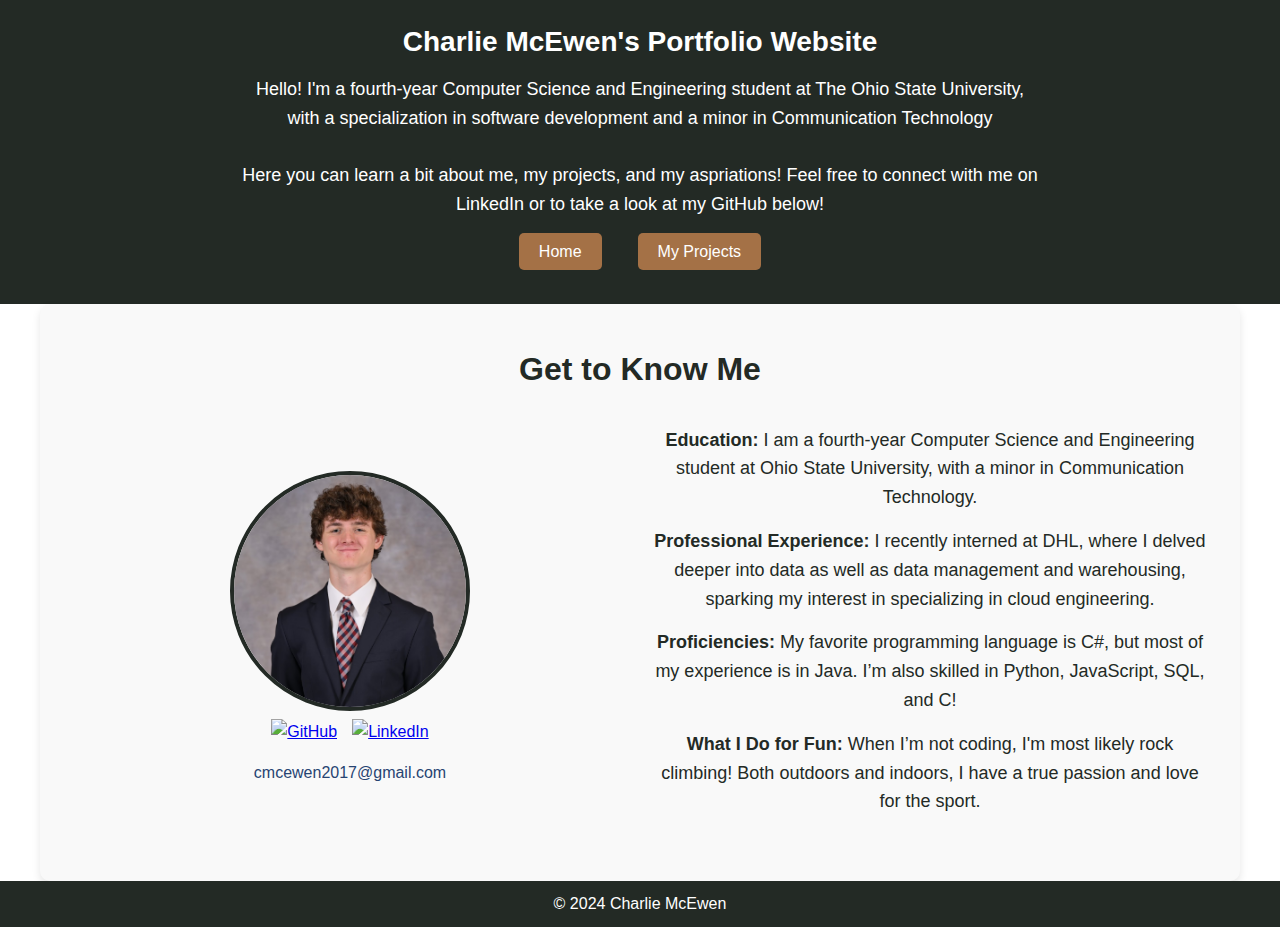
==== index.html @ c6db9ecd "Guess what again" ====
<!DOCTYPE html>
<html lang="en">
    
<head>
    
    <meta charset="UTF-8">
    <meta name="viewport" content="width=device-width, initial-scale=1.0">
    <title>About Me</title>
    <link rel="stylesheet" href="style.css">
</head>
<script async src="https://www.googletagmanager.com/gtag/js?id=G-MXRTT3SKTN"></script>
<script>
 window.dataLayer = window.dataLayer || [];
 function gtag(){dataLayer.push(arguments);}
 gtag('js', new Date());

gtag('config', 'G-MXRTT3SKTN');
</script>
<body>
    <header>
        <div class="welcome-blurb">
            <h2>Charlie McEwen's Portfolio Website</h2>
            <p>
                Hello! I'm a fourth-year Computer Science and Engineering student at The Ohio State University, with a specialization in software development and a minor in Communication Technology<br><br>
                Here you can learn a bit about me, my projects, and my aspriations! Feel free to connect with me on LinkedIn or to take a look at my GitHub below!
            </p>
        </div>
        <nav>
            <ul>
                <li><a href="index.html" class="btn-nav">Home</a></li>
                <li><a href="projects.html" class="btn-nav">My Projects</a></li>
            </ul>
        </nav>
    </header>
    <main>
        <section id="get-to-know-me">
            <h2>Get to Know Me</h2>
            <div class="about-container">
                <div class="about-left">
                    <img src="headshot.JPG" alt="Charlie McEwen Headshot" class="profile-pic">
                    <div class="social-links">
                        <a href="https://github.com/gupdiamrem" target="_blank" class="social-icon">
                            <img src="https://cdn-icons-png.flaticon.com/512/25/25231.png" alt="GitHub" class="icon">
                        </a>
                        <!-- LinkedIn Icon Link -->
                        <a href="https://linkedin.com/in/charlie-mcewen-63a446269" target="_blank" class="social-icon">
                            <img src="https://cdn-icons-png.flaticon.com/512/61/61109.png" alt="LinkedIn" class="icon">
                        </a>
                    </div>
                    <div class="email">
                        <a href="mailto:cmcewen2017@gmail.com">cmcewen2017@gmail.com</a>
                    </div>                    
                </div>
                <div class="about-right">
                    <p><strong>Education:</strong> I am a fourth-year Computer Science and Engineering student at Ohio State University, with a minor in Communication Technology.</p>
                    <p><strong>Professional Experience:</strong> I recently interned at DHL, where I delved deeper into data as well as data management and warehousing, sparking my interest in specializing in cloud engineering.</p>
                    <p><strong>Proficiencies:</strong> My favorite programming language is C#, but most of my experience is in Java. I’m also skilled in Python, JavaScript, SQL, and C!</p>
                    <p><strong>What I Do for Fun:</strong> When I’m not coding, I'm most likely rock climbing! Both outdoors and indoors, I have a true passion and love for the sport.</p>
                </div>
            </div>
        </section>
        
    </main>
    <footer>
        <p>&copy; 2024 Charlie McEwen</p>
    </footer>
    <script src="js/analytics.js"></script>
    
</body>
</html>
---- style.css ----
/* Existing styles for layout and appearance */

* {
    margin: 0;
    padding: 0;
    box-sizing: border-box;
}
body {
    font-family: Verdana, Geneva, Tahoma, sans-serif, sans-serif;
    line-height: 1.6;
}

header {
    background-color: #232a25;
    color: #fff;
    padding: 20px;
    text-align: center;
}

header nav {
    margin-top: 20px; /* Adjust this value to control the space */
}

header nav ul {
    list-style: none;
    display: flex;
    justify-content: center;
    gap: 1rem;
}

header nav ul li {
    display: inline-block;
    margin: 0 10px; /* Horizontal spacing */
    margin-bottom: 20px; /* Vertical spacing between buttons */
}

section {
    padding: 2rem;
    margin: 1rem 0;
    text-align: center;
}

footer {
    background-color: #232a25; /* Same as header color */
    color: white;
    padding: 10px;
    text-align: center;
}
.btn-nav {
    background-color: #a47146; /* Lighter blue for buttons */
    color: white;
    text-decoration: none;
    padding: 10px 20px;
    border-radius: 5px;
    transition: background-color 0.3s ease;
}
.btn-nav:hover {
    background-color: #a04c46; /* Dark blue for hover effect */
}

.profile-container {
    margin-bottom: 20px; /* Space between profile picture and social icons */
}

.profile-pic {
    width: 240px;
    height: 240px;
    border-radius: 50%;
    object-fit: cover;
    border: 4px solid #232a25;
}

.social-links {
    display: flex;
    justify-content: center; /* Center social icons horizontally */
    gap: 15px; /* Space between social icons */
}

.social-icon img {
    width: 32px; /* Set icon size */
    height: 32px;
    transition: transform 0.2s ease; /* Add hover effect */
}

.social-icon img:hover {
    transform: scale(1.2); /* Slightly enlarge icon on hover */
}

.contact-right h2 {
    margin-bottom: 10px; /* Space below the heading */
    color: #232a25;
}

.contact-right p {
    font-size: 16px; /* Adjust font size */
    line-height: 1.6; /* Improve readability */
}

.contact-section {
    display: flex; /* Use flexbox for layout */
    align-items: center; /* Vertically center content */
    justify-content: space-between; /* Space out left and right sections */
    padding: 20px; /* Add some padding */
    gap: 20px; /* Space between left and right sections */
}


.contact-left, .contact-right {
    flex: 1; /* Each section takes equal width */
}

.contact-left {
    display: flex;
    flex-direction: column; /* Stack profile image and social icons vertically */
    align-items: center; /* Center align the content */
    justify-content: center; /* Vertically center the content */
    text-align: center; /* Center text inside this section */
}

.contact-right {
    display: flex;
    flex-direction: column; /* Text content flows vertically */
    justify-content: center; /* Vertically center the content */
    padding: 0 20px; /* Add padding to create spacing */
    text-align: left; /* Align text to the left */
}

.email {
    margin-top: 15px; /* Add spacing above the email */
    text-align: center; /* Center-align the email text */
    font-size: 16px; /* Adjust font size */
    color: #274472; /* Match your color palette */
}

.email a {
    text-decoration: none; /* Remove underline */
    color: #274472; /* Match your branding */
    transition: color 0.2s ease; /* Add hover transition */
}

.email a:hover {
    color: #1d3557; /* Change color on hover */
}

.welcome-blurb {
    margin-bottom: 20px; /* Add spacing below the blurb */
}

.welcome-blurb h2 {
    font-size: 28px;
    color: white; /* Match your color theme */
    margin-bottom: 10px;
}

.welcome-blurb p {
    font-size: 18px;
    line-height: 1.6;
    color: white; /* Neutral text color for readability */
    margin: 0 auto;
    max-width: 800px;
}

#get-to-know-me {
    background-color: #f9f9f9;
    padding: 40px 20px;
    max-width: 1200px;
    margin: 0 auto;
    text-align: center;
    border-radius: 10px;
    box-shadow: 0 4px 8px rgba(0, 0, 0, 0.1);
}

#get-to-know-me h2 {
    font-size: 32px;
    color: #232a25; /* Match your theme */
    margin-bottom: 20px;
}

.about-container {
    display: flex;
    flex-wrap: wrap;
    align-items: center;
    justify-content: space-between;
}

.about-left, .about-right {
    flex: 1 1 45%;
    margin: 10px;
}

.about-right p {
    font-size: 18px;
    line-height: 1.6;
    color: #232a25;
    margin-bottom: 15px;
}

@media (max-width: 768px) {
    .about-container {
        flex-direction: column;
    }

    .about-left, .about-right {
        flex: 1 1 100%;
        text-align: center;
    }
}

/* Video Section - Triangle Layout */
.video-container {
    margin-top: 20px;
    text-align: center;
}

/* Wrapper for two videos side by side */
.video-row {
    display: flex;
    justify-content: center;
    gap: 20px; /* Add space between the two side-by-side videos */
}

/* Each video in the row will take up 45% width of the container */
.video-item {
    width: 45%;
}

/* Styling for individual video */
/* General Video Styling */
.video-item video, .video-item-single video {
    width: 100%; /* Ensure videos are responsive */
    height: auto;
    border-radius: 10px; /* Consistent rounded corners */
    box-shadow: 0 4px 8px rgba(0, 0, 0, 0.1);
}

/* Styling for the single video beneath */
.video-item-single video {
    width: 60%; /* Adjust this based on the desired size */
    margin: 0 auto; /* Center it */
    display: block; /* Ensures it is a block element */
}


/* Styling for the single video beneath */
.video-item-single {
    margin-top: 20px;
}

.image-container {
    display: flex;
    justify-content: center;
    gap: 20px; /* Space between the two images */
    margin-bottom: 20px;
}

.image-container img {
    width: 90%;  /* Each image takes up almost half the container width */
    max-width: 600px;  /* Limit the maximum width to ensure balance */
    height: auto;
    border-radius: 10px;
    box-shadow: 0 4px 8px rgba(0, 0, 0, 0.1);
}

.image-item-single {
    display: flex;
    justify-content: center;
    margin-top: 20px;
}

.image-item-single img {
    width: 50%;  /* Bottom image takes up half the width */
    max-width: 650px;  /* Set a maximum width to avoid being too large */
    height: auto;
    border-radius: 10px;
    box-shadow: 0 4px 8px rgba(0, 0, 0, 0.1);
}
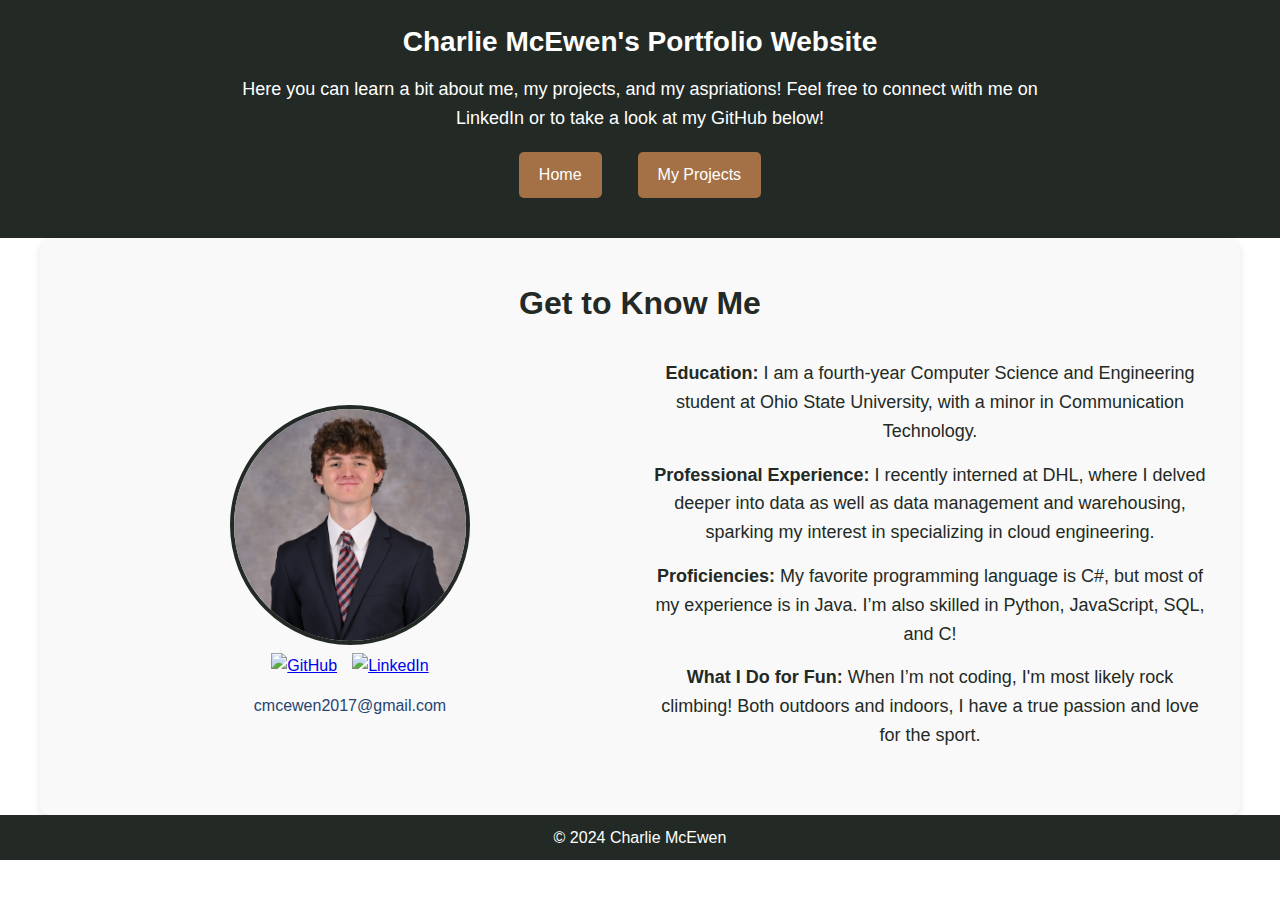
==== commit 5110b61b: "Stylistic changes" ====
--- a/index.html
+++ b/index.html
@@ -2,26 +2,25 @@
 <html lang="en">
     
 <head>
-    
+    <!-- Google tag (gtag.js) -->
+<script async src="https://www.googletagmanager.com/gtag/js?id=G-S2DQ1D00QV"></script>
+<script>
+  window.dataLayer = window.dataLayer || [];
+  function gtag(){dataLayer.push(arguments);}
+  gtag('js', new Date());
+
+  gtag('config', 'G-S2DQ1D00QV');
+</script>
     <meta charset="UTF-8">
     <meta name="viewport" content="width=device-width, initial-scale=1.0">
     <title>About Me</title>
     <link rel="stylesheet" href="style.css">
 </head>
-<script async src="https://www.googletagmanager.com/gtag/js?id=G-MXRTT3SKTN"></script>
-<script>
- window.dataLayer = window.dataLayer || [];
- function gtag(){dataLayer.push(arguments);}
- gtag('js', new Date());
-
-gtag('config', 'G-MXRTT3SKTN');
-</script>
 <body>
     <header>
         <div class="welcome-blurb">
             <h2>Charlie McEwen's Portfolio Website</h2>
             <p>
-                Hello! I'm a fourth-year Computer Science and Engineering student at The Ohio State University, with a specialization in software development and a minor in Communication Technology<br><br>
                 Here you can learn a bit about me, my projects, and my aspriations! Feel free to connect with me on LinkedIn or to take a look at my GitHub below!
             </p>
         </div>
--- a/style.css
+++ b/style.css
@@ -32,6 +32,8 @@
     display: inline-block;
     margin: 0 10px; /* Horizontal spacing */
     margin-bottom: 20px; /* Vertical spacing between buttons */
+  
+    
 }
 
 section {
@@ -47,15 +49,20 @@
     text-align: center;
 }
 .btn-nav {
-    background-color: #a47146; /* Lighter blue for buttons */
+    background-color: #a47146; /* Base button color */
     color: white;
     text-decoration: none;
     padding: 10px 20px;
     border-radius: 5px;
-    transition: background-color 0.3s ease;
-}
+    transition: transform 0.2s ease, background-color 0.3s ease; /* Smooth transform and color change */
+    display: inline-block;
+    font-size: 16px;
+}
+
+
 .btn-nav:hover {
-    background-color: #a04c46; /* Dark blue for hover effect */
+    background-color: #8a5e3d; /* Slightly darker shade on hover */
+    transform: scale(1.1); /* Slight enlargement on hover */
 }
 
 .profile-container {
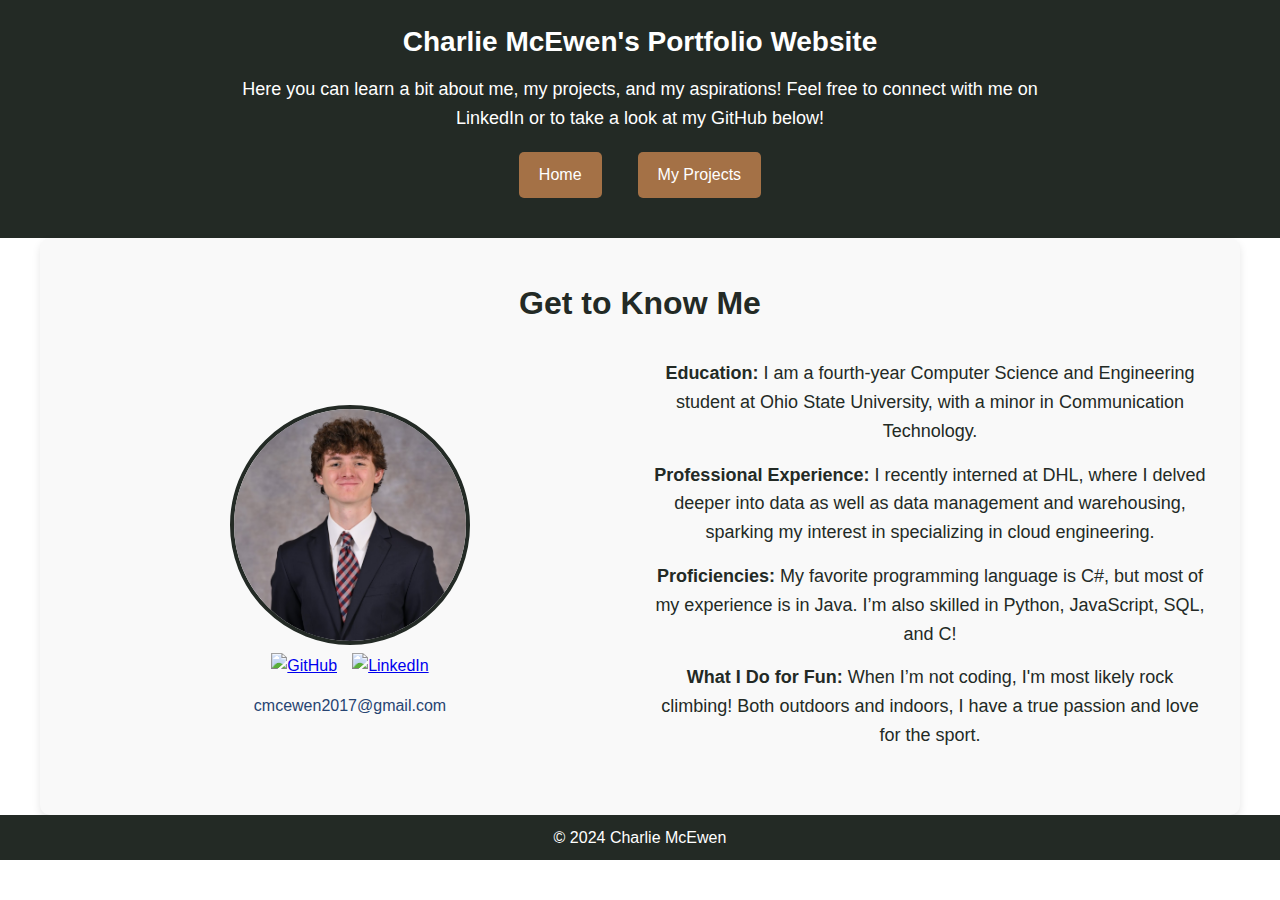
==== commit 9c944582: "Fixed typo" ====
--- a/index.html
+++ b/index.html
@@ -14,14 +14,13 @@
     <meta charset="UTF-8">
     <meta name="viewport" content="width=device-width, initial-scale=1.0">
     <title>About Me</title>
-    <link rel="stylesheet" href="style.css">
-</head>
+    <link rel="stylesheet" href="style.css?v=1.0"></head>
 <body>
     <header>
         <div class="welcome-blurb">
             <h2>Charlie McEwen's Portfolio Website</h2>
             <p>
-                Here you can learn a bit about me, my projects, and my aspriations! Feel free to connect with me on LinkedIn or to take a look at my GitHub below!
+                Here you can learn a bit about me, my projects, and my aspirations! Feel free to connect with me on LinkedIn or to take a look at my GitHub below!
             </p>
         </div>
         <nav>
--- a/style.css
+++ b/style.css
@@ -59,7 +59,6 @@
     font-size: 16px;
 }
 
-
 .btn-nav:hover {
     background-color: #8a5e3d; /* Slightly darker shade on hover */
     transform: scale(1.1); /* Slight enlargement on hover */
